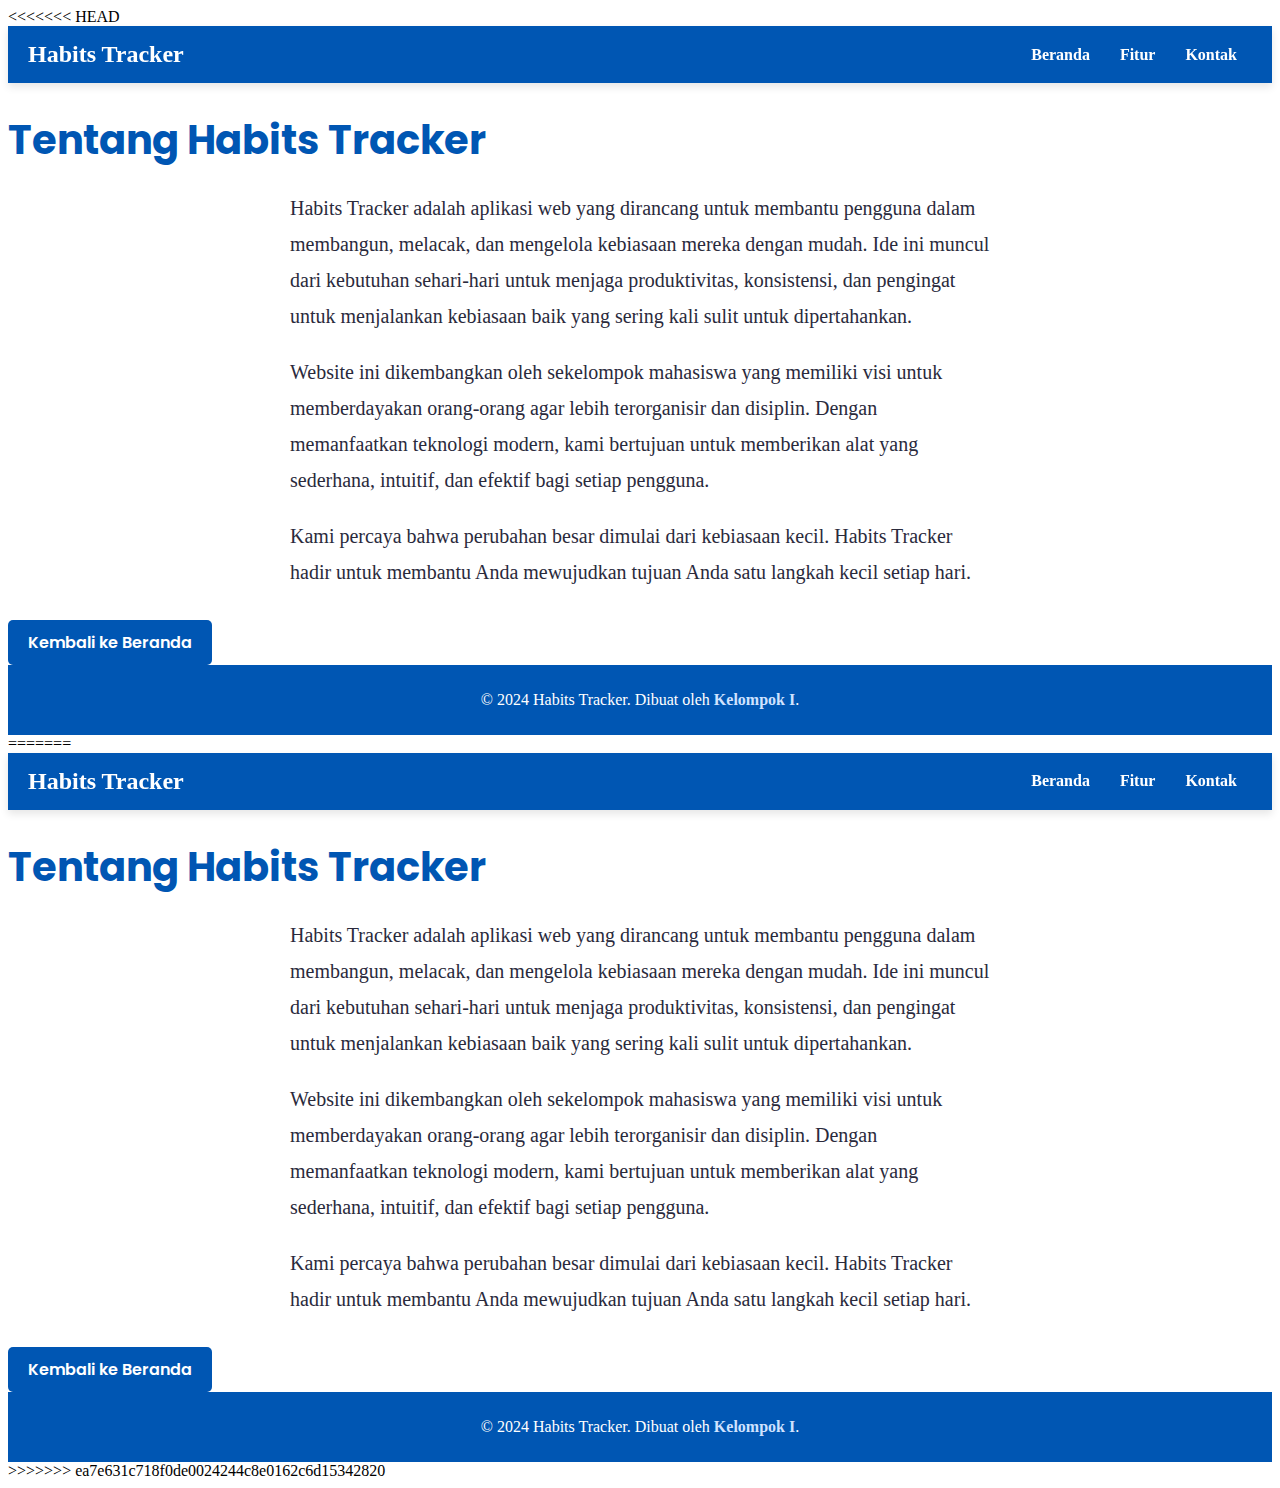
==== about.html @ 35244315 "DS" ====
<<<<<<< HEAD
<!DOCTYPE html>
<html lang="en">

<head>
    <meta charset="UTF-8">
    <meta name="viewport" content="width=device-width, initial-scale=1.0">
    <title>Tentang - Habits Tracker</title>
    <link href="https://fonts.googleapis.com/css2?family=Poppins:wght@400;600;700&display=swap" rel="stylesheet">
    <link rel="stylesheet" href="about.css">
    <link rel="stylesheet" href="styles.css"
</head>

<body>
    <header>
        <div class="nav">
            <h1>Habits Tracker</h1>
            <ul>
                <li><a href="index.html">Beranda</a></li>
                <li><a href="#features">Fitur</a></li>
                <li><a href="contact.html">Kontak</a></li>
            </ul>
        </div>
    </header>

    <div class="about-container">
        <h1>Tentang Habits Tracker</h1>
        <p>
            Habits Tracker adalah aplikasi web yang dirancang untuk membantu pengguna dalam membangun, melacak, dan
            mengelola
            kebiasaan mereka dengan mudah. Ide ini muncul dari kebutuhan sehari-hari untuk menjaga produktivitas,
            konsistensi,
            dan pengingat untuk menjalankan kebiasaan baik yang sering kali sulit untuk dipertahankan.
        </p>
        <p>
            Website ini dikembangkan oleh sekelompok mahasiswa yang memiliki visi untuk memberdayakan orang-orang agar
            lebih
            terorganisir dan disiplin. Dengan memanfaatkan teknologi modern, kami bertujuan untuk memberikan alat yang
            sederhana,
            intuitif, dan efektif bagi setiap pengguna.
        </p>
        <p>
            Kami percaya bahwa perubahan besar dimulai dari kebiasaan kecil. Habits Tracker hadir untuk membantu Anda
            mewujudkan tujuan Anda satu langkah kecil setiap hari.
        </p>
        <a href="index.html">Kembali ke Beranda</a>
    </div>

    <footer>
        <p>&copy; 2024 Habits Tracker. Dibuat oleh <a href="#">Kelompok I</a>.</p>
    </footer>
</body>

=======
<!DOCTYPE html>
<html lang="en">

<head>
    <meta charset="UTF-8">
    <meta name="viewport" content="width=device-width, initial-scale=1.0">
    <title>Tentang - Habits Tracker</title>
    <link href="https://fonts.googleapis.com/css2?family=Poppins:wght@400;600;700&display=swap" rel="stylesheet">
    <link rel="stylesheet" href="about.css">
    <link rel="stylesheet" href="styles.css"
</head>

<body>
    <header>
        <div class="nav">
            <h1>Habits Tracker</h1>
            <ul>
                <li><a href="index.html">Beranda</a></li>
                <li><a href="#features">Fitur</a></li>
                <li><a href="contact.html">Kontak</a></li>
            </ul>
        </div>
    </header>

    <div class="about-container">
        <h1>Tentang Habits Tracker</h1>
        <p>
            Habits Tracker adalah aplikasi web yang dirancang untuk membantu pengguna dalam membangun, melacak, dan
            mengelola
            kebiasaan mereka dengan mudah. Ide ini muncul dari kebutuhan sehari-hari untuk menjaga produktivitas,
            konsistensi,
            dan pengingat untuk menjalankan kebiasaan baik yang sering kali sulit untuk dipertahankan.
        </p>
        <p>
            Website ini dikembangkan oleh sekelompok mahasiswa yang memiliki visi untuk memberdayakan orang-orang agar
            lebih
            terorganisir dan disiplin. Dengan memanfaatkan teknologi modern, kami bertujuan untuk memberikan alat yang
            sederhana,
            intuitif, dan efektif bagi setiap pengguna.
        </p>
        <p>
            Kami percaya bahwa perubahan besar dimulai dari kebiasaan kecil. Habits Tracker hadir untuk membantu Anda
            mewujudkan tujuan Anda satu langkah kecil setiap hari.
        </p>
        <a href="index.html">Kembali ke Beranda</a>
    </div>

    <footer>
        <p>&copy; 2024 Habits Tracker. Dibuat oleh <a href="#">Kelompok I</a>.</p>
    </footer>
</body>

>>>>>>> ea7e631c718f0de0024244c8e0162c6d15342820
</html>
---- about.css ----
<<<<<<< HEAD
/* About Section */
.about-container {
    text-align: center;
    padding: 50px 20px;
    max-width: 800px;
    margin: auto;
    color: #fff;
    background-color: #cfe2ff;
    /* Background color to match Hero Section */
    border-radius: 10px;
    box-shadow: 0 4px 8px rgba(0, 0, 0, 0.1);
}

.about-container h1 {
    font-size: 2.5rem;
    font-weight: 700;
    margin-bottom: 20px;
    color: #0056b3;
    /* Consistent with accent color */
    font-family: 'Poppins', sans-serif;
}

.about-container p {
    font-size: 1.25rem;
    line-height: 1.8;
    color: #2a2a3c;
    font-weight: 400;
    margin-bottom: 10px;
    max-width: 700px;
    margin-left: auto;
    margin-right: auto;
}

.about-container a {
    display: inline-block;
    margin-top: 20px;
    padding: 10px 20px;
    font-size: 1rem;
    font-weight: 600;
    text-decoration: none;
    color: #fff;
    background-color: #0056b3;
    /* Consistent with accent color */
    border-radius: 5px;
    transition: background-color 0.3s;
    font-family: 'Poppins', sans-serif;
}

.about-container a:hover {
    background-color: #48457F;
    /* Darker shade for hover effect */
}

.about-container a:focus {
    outline: none;
    background-color: #3c3a6e;
    /* Slightly darker on focus */
=======
/* About Section */
.about-container {
    text-align: center;
    padding: 50px 20px;
    max-width: 800px;
    margin: auto;
    color: #fff;
    background-color: #cfe2ff;
    /* Background color to match Hero Section */
    border-radius: 10px;
    box-shadow: 0 4px 8px rgba(0, 0, 0, 0.1);
}

.about-container h1 {
    font-size: 2.5rem;
    font-weight: 700;
    margin-bottom: 20px;
    color: #0056b3;
    /* Consistent with accent color */
    font-family: 'Poppins', sans-serif;
}

.about-container p {
    font-size: 1.25rem;
    line-height: 1.8;
    color: #2a2a3c;
    font-weight: 400;
    margin-bottom: 10px;
    max-width: 700px;
    margin-left: auto;
    margin-right: auto;
}

.about-container a {
    display: inline-block;
    margin-top: 20px;
    padding: 10px 20px;
    font-size: 1rem;
    font-weight: 600;
    text-decoration: none;
    color: #fff;
    background-color: #0056b3;
    /* Consistent with accent color */
    border-radius: 5px;
    transition: background-color 0.3s;
    font-family: 'Poppins', sans-serif;
}

.about-container a:hover {
    background-color: #48457F;
    /* Darker shade for hover effect */
}

.about-container a:focus {
    outline: none;
    background-color: #3c3a6e;
    /* Slightly darker on focus */
>>>>>>> ea7e631c718f0de0024244c8e0162c6d15342820
}
---- styles.css ----
<<<<<<< HEAD
/* Body */
body {
    font-family: 'Poppins', sans-serif;
    margin: 0;
    padding: 0;
    background-color: #f4f4f9;
    color: #2a2a3c;
    overflow-x: hidden;
}

/* Link Styles */
a {
    text-decoration: none;
    color: #2a2a3c;
    transition: color 0.3s;
}

a:hover {
    color: #0056b3;
}

/* Button Styles */
button {
    padding: 10px 20px;
    font-size: 1rem;
    font-weight: 600;
    border: none;
    border-radius: 5px;
    cursor: pointer;
    transition: background-color 0.3s;
    background-color: #0056b3;
    color: #fff;
}

button:hover {
    background-color: #004494;
    color: #fff;
}

/* Header */
header {
    background-color: #0056b3;
    padding: 15px 20px;
    box-shadow: 0 4px 8px rgba(0, 0, 0, 0.1);
    position: sticky;
    top: 0;
    z-index: 1000;
}

header .nav {
    display: flex;
    justify-content: space-between;
    align-items: center;
}

header .nav h1 {
    font-size: 1.5rem;
    color: #fff;
    margin: 0;
}

header .nav ul {
    list-style: none;
    margin: 0;
    padding: 0;
    display: flex;
}

header .nav ul li {
    margin: 0 15px;
}

header .nav ul li a {
    font-weight: 600;
    color: #fff;
    transition: color 0.3s;
}

header .nav ul li a:hover {
    color: #cfe2ff;
}

/* Hero Section */
.hero {
    text-align: center;
    padding: 100px 20px;
    background-color: #cfe2ff;
    color: #2a2a3c;
}

#features h1 {
    text-align: center;
            font-size: 2.5rem;
            font-weight: bold;
            text-align: center;
            margin-bottom: 30px;
}

.hero h1 {
    font-size: 3rem;
    font-weight: 700;
    margin-bottom: 20px;
}

.hero p {
    font-size: 1.25rem;
    font-weight: 400;
    max-width: 800px;
    margin: 0 auto 30px;
}

.hero button {
    padding: 15px 30px;
    font-size: 1rem;
    font-weight: 600;
    background-color: #0056b3;
    color: #fff;
    border-radius: 5px;
    transition: all 0.3s;
}

.hero button:hover {
    background-color: #004494;
    color: #fff;
    box-shadow: 0 4px 8px rgba(0, 0, 0, 0.2);
}

/* Features Grid */
.features-grid {
    display: flex;
    flex-wrap: wrap;
    gap: 20px;
    justify-content: center;
    padding: 50px 20px;
}

.feature {
    background-color: #fff;
    padding: 20px;
    border-radius: 10px;
    text-align: center;
    box-shadow: 0 4px 8px rgba(0, 0, 0, 0.1);
    transition: transform 0.3s, box-shadow 0.3s;
    max-width: 300px;
}

.feature:hover {
    transform: translateY(-10px);
    box-shadow: 0 6px 12px rgba(0, 0, 0, 0.2);
}

.feature-icon {
    font-size: 40px;
    color: #0056b3;
    margin-bottom: 10px;
}

.feature-title {
    font-size: 1.25rem;
    font-weight: 600;
    margin: 10px 0;
    color: #2a2a3c;
}

.feature-description {
    font-size: 1rem;
    font-weight: 400;
    color: #2a2a3c;
}

/* Footer */
footer {
    background-color: #0056b3;
    color: #fff;
    text-align: center;
    padding: 10px 0;
}

footer a {
    color: #cfe2ff;
    text-decoration: none;
    font-weight: 600;
}

footer a:hover {
    color: #fff;
=======
/* Body */
body {
    font-family: 'Poppins', sans-serif;
    margin: 0;
    padding: 0;
    background-color: #f4f4f9;
    color: #2a2a3c;
    overflow-x: hidden;
}

/* Link Styles */
a {
    text-decoration: none;
    color: #2a2a3c;
    transition: color 0.3s;
}

a:hover {
    color: #0056b3;
}

/* Button Styles */
button {
    padding: 10px 20px;
    font-size: 1rem;
    font-weight: 600;
    border: none;
    border-radius: 5px;
    cursor: pointer;
    transition: background-color 0.3s;
    background-color: #0056b3;
    color: #fff;
}

button:hover {
    background-color: #004494;
    color: #fff;
}

/* Header */
header {
    background-color: #0056b3;
    padding: 15px 20px;
    box-shadow: 0 4px 8px rgba(0, 0, 0, 0.1);
    position: sticky;
    top: 0;
    z-index: 1000;
}

header .nav {
    display: flex;
    justify-content: space-between;
    align-items: center;
}

header .nav h1 {
    font-size: 1.5rem;
    color: #fff;
    margin: 0;
}

header .nav ul {
    list-style: none;
    margin: 0;
    padding: 0;
    display: flex;
}

header .nav ul li {
    margin: 0 15px;
}

header .nav ul li a {
    font-weight: 600;
    color: #fff;
    transition: color 0.3s;
}

header .nav ul li a:hover {
    color: #cfe2ff;
}

/* Hero Section */
.hero {
    text-align: center;
    padding: 100px 20px;
    background-color: #cfe2ff;
    color: #2a2a3c;
}

#features h1 {
    text-align: center;
            font-size: 2.5rem;
            font-weight: bold;
            text-align: center;
            margin-bottom: 30px;
}

.hero h1 {
    font-size: 3rem;
    font-weight: 700;
    margin-bottom: 20px;
}

.hero p {
    font-size: 1.25rem;
    font-weight: 400;
    max-width: 800px;
    margin: 0 auto 30px;
}

.hero button {
    padding: 15px 30px;
    font-size: 1rem;
    font-weight: 600;
    background-color: #0056b3;
    color: #fff;
    border-radius: 5px;
    transition: all 0.3s;
}

.hero button:hover {
    background-color: #004494;
    color: #fff;
    box-shadow: 0 4px 8px rgba(0, 0, 0, 0.2);
}

/* Features Grid */
.features-grid {
    display: flex;
    flex-wrap: wrap;
    gap: 20px;
    justify-content: center;
    padding: 50px 20px;
}

.feature {
    background-color: #fff;
    padding: 20px;
    border-radius: 10px;
    text-align: center;
    box-shadow: 0 4px 8px rgba(0, 0, 0, 0.1);
    transition: transform 0.3s, box-shadow 0.3s;
    max-width: 300px;
}

.feature:hover {
    transform: translateY(-10px);
    box-shadow: 0 6px 12px rgba(0, 0, 0, 0.2);
}

.feature-icon {
    font-size: 40px;
    color: #0056b3;
    margin-bottom: 10px;
}

.feature-title {
    font-size: 1.25rem;
    font-weight: 600;
    margin: 10px 0;
    color: #2a2a3c;
}

.feature-description {
    font-size: 1rem;
    font-weight: 400;
    color: #2a2a3c;
}

/* Footer */
footer {
    background-color: #0056b3;
    color: #fff;
    text-align: center;
    padding: 10px 0;
}

footer a {
    color: #cfe2ff;
    text-decoration: none;
    font-weight: 600;
}

footer a:hover {
    color: #fff;
>>>>>>> ea7e631c718f0de0024244c8e0162c6d15342820
}
---- about.css ----
<<<<<<< HEAD
/* About Section */
.about-container {
    text-align: center;
    padding: 50px 20px;
    max-width: 800px;
    margin: auto;
    color: #fff;
    background-color: #cfe2ff;
    /* Background color to match Hero Section */
    border-radius: 10px;
    box-shadow: 0 4px 8px rgba(0, 0, 0, 0.1);
}

.about-container h1 {
    font-size: 2.5rem;
    font-weight: 700;
    margin-bottom: 20px;
    color: #0056b3;
    /* Consistent with accent color */
    font-family: 'Poppins', sans-serif;
}

.about-container p {
    font-size: 1.25rem;
    line-height: 1.8;
    color: #2a2a3c;
    font-weight: 400;
    margin-bottom: 10px;
    max-width: 700px;
    margin-left: auto;
    margin-right: auto;
}

.about-container a {
    display: inline-block;
    margin-top: 20px;
    padding: 10px 20px;
    font-size: 1rem;
    font-weight: 600;
    text-decoration: none;
    color: #fff;
    background-color: #0056b3;
    /* Consistent with accent color */
    border-radius: 5px;
    transition: background-color 0.3s;
    font-family: 'Poppins', sans-serif;
}

.about-container a:hover {
    background-color: #48457F;
    /* Darker shade for hover effect */
}

.about-container a:focus {
    outline: none;
    background-color: #3c3a6e;
    /* Slightly darker on focus */
=======
/* About Section */
.about-container {
    text-align: center;
    padding: 50px 20px;
    max-width: 800px;
    margin: auto;
    color: #fff;
    background-color: #cfe2ff;
    /* Background color to match Hero Section */
    border-radius: 10px;
    box-shadow: 0 4px 8px rgba(0, 0, 0, 0.1);
}

.about-container h1 {
    font-size: 2.5rem;
    font-weight: 700;
    margin-bottom: 20px;
    color: #0056b3;
    /* Consistent with accent color */
    font-family: 'Poppins', sans-serif;
}

.about-container p {
    font-size: 1.25rem;
    line-height: 1.8;
    color: #2a2a3c;
    font-weight: 400;
    margin-bottom: 10px;
    max-width: 700px;
    margin-left: auto;
    margin-right: auto;
}

.about-container a {
    display: inline-block;
    margin-top: 20px;
    padding: 10px 20px;
    font-size: 1rem;
    font-weight: 600;
    text-decoration: none;
    color: #fff;
    background-color: #0056b3;
    /* Consistent with accent color */
    border-radius: 5px;
    transition: background-color 0.3s;
    font-family: 'Poppins', sans-serif;
}

.about-container a:hover {
    background-color: #48457F;
    /* Darker shade for hover effect */
}

.about-container a:focus {
    outline: none;
    background-color: #3c3a6e;
    /* Slightly darker on focus */
>>>>>>> ea7e631c718f0de0024244c8e0162c6d15342820
}
---- styles.css ----
<<<<<<< HEAD
/* Body */
body {
    font-family: 'Poppins', sans-serif;
    margin: 0;
    padding: 0;
    background-color: #f4f4f9;
    color: #2a2a3c;
    overflow-x: hidden;
}

/* Link Styles */
a {
    text-decoration: none;
    color: #2a2a3c;
    transition: color 0.3s;
}

a:hover {
    color: #0056b3;
}

/* Button Styles */
button {
    padding: 10px 20px;
    font-size: 1rem;
    font-weight: 600;
    border: none;
    border-radius: 5px;
    cursor: pointer;
    transition: background-color 0.3s;
    background-color: #0056b3;
    color: #fff;
}

button:hover {
    background-color: #004494;
    color: #fff;
}

/* Header */
header {
    background-color: #0056b3;
    padding: 15px 20px;
    box-shadow: 0 4px 8px rgba(0, 0, 0, 0.1);
    position: sticky;
    top: 0;
    z-index: 1000;
}

header .nav {
    display: flex;
    justify-content: space-between;
    align-items: center;
}

header .nav h1 {
    font-size: 1.5rem;
    color: #fff;
    margin: 0;
}

header .nav ul {
    list-style: none;
    margin: 0;
    padding: 0;
    display: flex;
}

header .nav ul li {
    margin: 0 15px;
}

header .nav ul li a {
    font-weight: 600;
    color: #fff;
    transition: color 0.3s;
}

header .nav ul li a:hover {
    color: #cfe2ff;
}

/* Hero Section */
.hero {
    text-align: center;
    padding: 100px 20px;
    background-color: #cfe2ff;
    color: #2a2a3c;
}

#features h1 {
    text-align: center;
            font-size: 2.5rem;
            font-weight: bold;
            text-align: center;
            margin-bottom: 30px;
}

.hero h1 {
    font-size: 3rem;
    font-weight: 700;
    margin-bottom: 20px;
}

.hero p {
    font-size: 1.25rem;
    font-weight: 400;
    max-width: 800px;
    margin: 0 auto 30px;
}

.hero button {
    padding: 15px 30px;
    font-size: 1rem;
    font-weight: 600;
    background-color: #0056b3;
    color: #fff;
    border-radius: 5px;
    transition: all 0.3s;
}

.hero button:hover {
    background-color: #004494;
    color: #fff;
    box-shadow: 0 4px 8px rgba(0, 0, 0, 0.2);
}

/* Features Grid */
.features-grid {
    display: flex;
    flex-wrap: wrap;
    gap: 20px;
    justify-content: center;
    padding: 50px 20px;
}

.feature {
    background-color: #fff;
    padding: 20px;
    border-radius: 10px;
    text-align: center;
    box-shadow: 0 4px 8px rgba(0, 0, 0, 0.1);
    transition: transform 0.3s, box-shadow 0.3s;
    max-width: 300px;
}

.feature:hover {
    transform: translateY(-10px);
    box-shadow: 0 6px 12px rgba(0, 0, 0, 0.2);
}

.feature-icon {
    font-size: 40px;
    color: #0056b3;
    margin-bottom: 10px;
}

.feature-title {
    font-size: 1.25rem;
    font-weight: 600;
    margin: 10px 0;
    color: #2a2a3c;
}

.feature-description {
    font-size: 1rem;
    font-weight: 400;
    color: #2a2a3c;
}

/* Footer */
footer {
    background-color: #0056b3;
    color: #fff;
    text-align: center;
    padding: 10px 0;
}

footer a {
    color: #cfe2ff;
    text-decoration: none;
    font-weight: 600;
}

footer a:hover {
    color: #fff;
=======
/* Body */
body {
    font-family: 'Poppins', sans-serif;
    margin: 0;
    padding: 0;
    background-color: #f4f4f9;
    color: #2a2a3c;
    overflow-x: hidden;
}

/* Link Styles */
a {
    text-decoration: none;
    color: #2a2a3c;
    transition: color 0.3s;
}

a:hover {
    color: #0056b3;
}

/* Button Styles */
button {
    padding: 10px 20px;
    font-size: 1rem;
    font-weight: 600;
    border: none;
    border-radius: 5px;
    cursor: pointer;
    transition: background-color 0.3s;
    background-color: #0056b3;
    color: #fff;
}

button:hover {
    background-color: #004494;
    color: #fff;
}

/* Header */
header {
    background-color: #0056b3;
    padding: 15px 20px;
    box-shadow: 0 4px 8px rgba(0, 0, 0, 0.1);
    position: sticky;
    top: 0;
    z-index: 1000;
}

header .nav {
    display: flex;
    justify-content: space-between;
    align-items: center;
}

header .nav h1 {
    font-size: 1.5rem;
    color: #fff;
    margin: 0;
}

header .nav ul {
    list-style: none;
    margin: 0;
    padding: 0;
    display: flex;
}

header .nav ul li {
    margin: 0 15px;
}

header .nav ul li a {
    font-weight: 600;
    color: #fff;
    transition: color 0.3s;
}

header .nav ul li a:hover {
    color: #cfe2ff;
}

/* Hero Section */
.hero {
    text-align: center;
    padding: 100px 20px;
    background-color: #cfe2ff;
    color: #2a2a3c;
}

#features h1 {
    text-align: center;
            font-size: 2.5rem;
            font-weight: bold;
            text-align: center;
            margin-bottom: 30px;
}

.hero h1 {
    font-size: 3rem;
    font-weight: 700;
    margin-bottom: 20px;
}

.hero p {
    font-size: 1.25rem;
    font-weight: 400;
    max-width: 800px;
    margin: 0 auto 30px;
}

.hero button {
    padding: 15px 30px;
    font-size: 1rem;
    font-weight: 600;
    background-color: #0056b3;
    color: #fff;
    border-radius: 5px;
    transition: all 0.3s;
}

.hero button:hover {
    background-color: #004494;
    color: #fff;
    box-shadow: 0 4px 8px rgba(0, 0, 0, 0.2);
}

/* Features Grid */
.features-grid {
    display: flex;
    flex-wrap: wrap;
    gap: 20px;
    justify-content: center;
    padding: 50px 20px;
}

.feature {
    background-color: #fff;
    padding: 20px;
    border-radius: 10px;
    text-align: center;
    box-shadow: 0 4px 8px rgba(0, 0, 0, 0.1);
    transition: transform 0.3s, box-shadow 0.3s;
    max-width: 300px;
}

.feature:hover {
    transform: translateY(-10px);
    box-shadow: 0 6px 12px rgba(0, 0, 0, 0.2);
}

.feature-icon {
    font-size: 40px;
    color: #0056b3;
    margin-bottom: 10px;
}

.feature-title {
    font-size: 1.25rem;
    font-weight: 600;
    margin: 10px 0;
    color: #2a2a3c;
}

.feature-description {
    font-size: 1rem;
    font-weight: 400;
    color: #2a2a3c;
}

/* Footer */
footer {
    background-color: #0056b3;
    color: #fff;
    text-align: center;
    padding: 10px 0;
}

footer a {
    color: #cfe2ff;
    text-decoration: none;
    font-weight: 600;
}

footer a:hover {
    color: #fff;
>>>>>>> ea7e631c718f0de0024244c8e0162c6d15342820
}
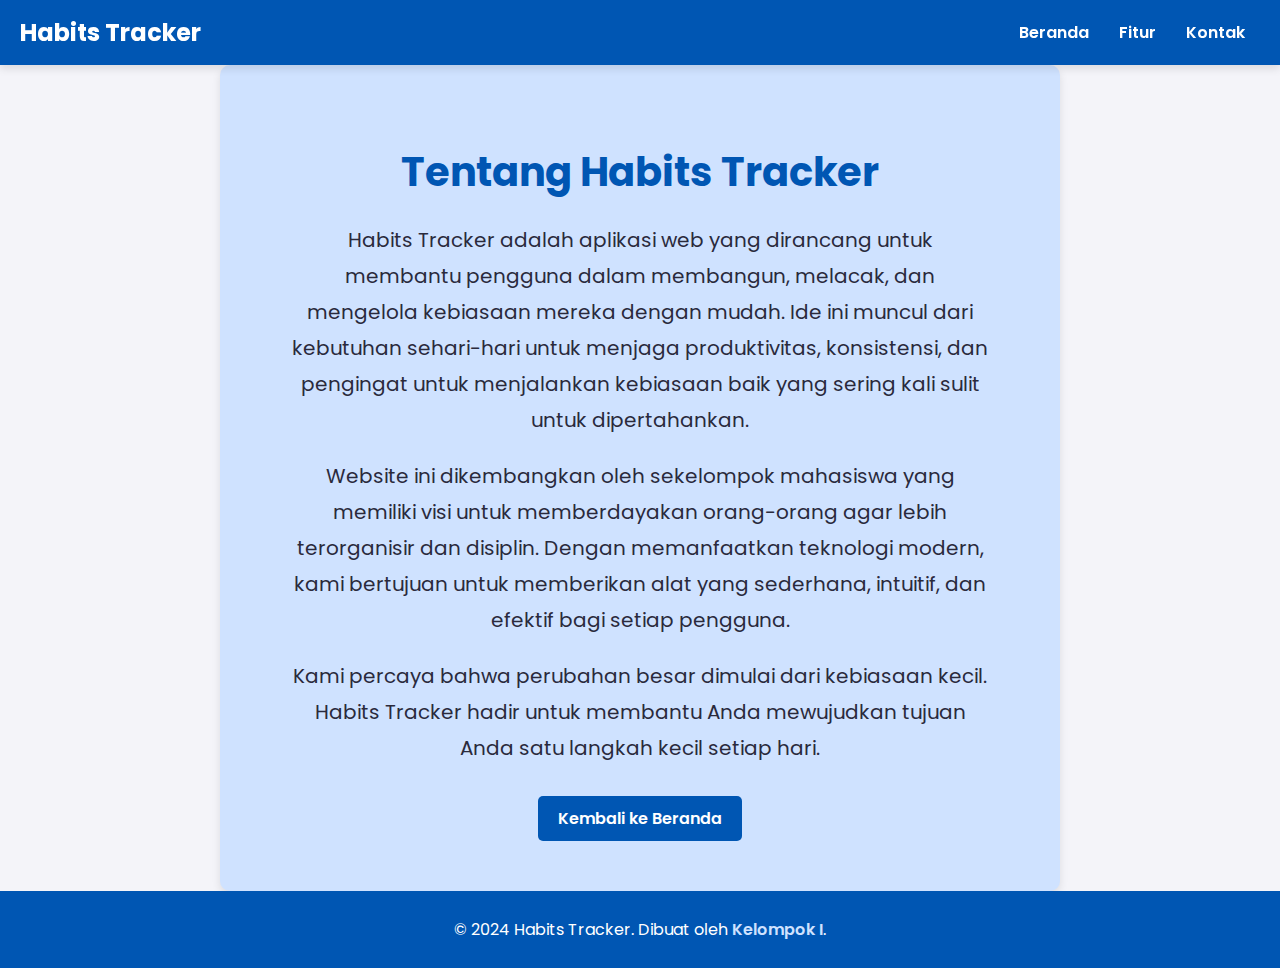
==== commit caa91c98: "Add files via upload" ====
--- a/about.html
+++ b/about.html
@@ -1,108 +1,53 @@
-<<<<<<< HEAD
-<!DOCTYPE html>
-<html lang="en">
-
-<head>
-    <meta charset="UTF-8">
-    <meta name="viewport" content="width=device-width, initial-scale=1.0">
-    <title>Tentang - Habits Tracker</title>
-    <link href="https://fonts.googleapis.com/css2?family=Poppins:wght@400;600;700&display=swap" rel="stylesheet">
-    <link rel="stylesheet" href="about.css">
-    <link rel="stylesheet" href="styles.css"
-</head>
-
-<body>
-    <header>
-        <div class="nav">
-            <h1>Habits Tracker</h1>
-            <ul>
-                <li><a href="index.html">Beranda</a></li>
-                <li><a href="#features">Fitur</a></li>
-                <li><a href="contact.html">Kontak</a></li>
-            </ul>
-        </div>
-    </header>
-
-    <div class="about-container">
-        <h1>Tentang Habits Tracker</h1>
-        <p>
-            Habits Tracker adalah aplikasi web yang dirancang untuk membantu pengguna dalam membangun, melacak, dan
-            mengelola
-            kebiasaan mereka dengan mudah. Ide ini muncul dari kebutuhan sehari-hari untuk menjaga produktivitas,
-            konsistensi,
-            dan pengingat untuk menjalankan kebiasaan baik yang sering kali sulit untuk dipertahankan.
-        </p>
-        <p>
-            Website ini dikembangkan oleh sekelompok mahasiswa yang memiliki visi untuk memberdayakan orang-orang agar
-            lebih
-            terorganisir dan disiplin. Dengan memanfaatkan teknologi modern, kami bertujuan untuk memberikan alat yang
-            sederhana,
-            intuitif, dan efektif bagi setiap pengguna.
-        </p>
-        <p>
-            Kami percaya bahwa perubahan besar dimulai dari kebiasaan kecil. Habits Tracker hadir untuk membantu Anda
-            mewujudkan tujuan Anda satu langkah kecil setiap hari.
-        </p>
-        <a href="index.html">Kembali ke Beranda</a>
-    </div>
-
-    <footer>
-        <p>&copy; 2024 Habits Tracker. Dibuat oleh <a href="#">Kelompok I</a>.</p>
-    </footer>
-</body>
-
-=======
-<!DOCTYPE html>
-<html lang="en">
-
-<head>
-    <meta charset="UTF-8">
-    <meta name="viewport" content="width=device-width, initial-scale=1.0">
-    <title>Tentang - Habits Tracker</title>
-    <link href="https://fonts.googleapis.com/css2?family=Poppins:wght@400;600;700&display=swap" rel="stylesheet">
-    <link rel="stylesheet" href="about.css">
-    <link rel="stylesheet" href="styles.css"
-</head>
-
-<body>
-    <header>
-        <div class="nav">
-            <h1>Habits Tracker</h1>
-            <ul>
-                <li><a href="index.html">Beranda</a></li>
-                <li><a href="#features">Fitur</a></li>
-                <li><a href="contact.html">Kontak</a></li>
-            </ul>
-        </div>
-    </header>
-
-    <div class="about-container">
-        <h1>Tentang Habits Tracker</h1>
-        <p>
-            Habits Tracker adalah aplikasi web yang dirancang untuk membantu pengguna dalam membangun, melacak, dan
-            mengelola
-            kebiasaan mereka dengan mudah. Ide ini muncul dari kebutuhan sehari-hari untuk menjaga produktivitas,
-            konsistensi,
-            dan pengingat untuk menjalankan kebiasaan baik yang sering kali sulit untuk dipertahankan.
-        </p>
-        <p>
-            Website ini dikembangkan oleh sekelompok mahasiswa yang memiliki visi untuk memberdayakan orang-orang agar
-            lebih
-            terorganisir dan disiplin. Dengan memanfaatkan teknologi modern, kami bertujuan untuk memberikan alat yang
-            sederhana,
-            intuitif, dan efektif bagi setiap pengguna.
-        </p>
-        <p>
-            Kami percaya bahwa perubahan besar dimulai dari kebiasaan kecil. Habits Tracker hadir untuk membantu Anda
-            mewujudkan tujuan Anda satu langkah kecil setiap hari.
-        </p>
-        <a href="index.html">Kembali ke Beranda</a>
-    </div>
-
-    <footer>
-        <p>&copy; 2024 Habits Tracker. Dibuat oleh <a href="#">Kelompok I</a>.</p>
-    </footer>
-</body>
-
->>>>>>> ea7e631c718f0de0024244c8e0162c6d15342820
+<!DOCTYPE html>
+<html lang="en">
+
+<head>
+    <meta charset="UTF-8">
+    <meta name="viewport" content="width=device-width, initial-scale=1.0">
+    <title>Tentang - Habits Tracker</title>
+    <link href="https://fonts.googleapis.com/css2?family=Poppins:wght@400;600;700&display=swap" rel="stylesheet">
+    <link rel="stylesheet" href="about.css">
+    <link rel="stylesheet" href="styles.css"
+</head>
+
+<body>
+    <header>
+        <div class="nav">
+            <h1>Habits Tracker</h1>
+            <ul>
+                <li><a href="index.html">Beranda</a></li>
+                <li><a href="#features">Fitur</a></li>
+                <li><a href="contact.html">Kontak</a></li>
+            </ul>
+        </div>
+    </header>
+
+    <div class="about-container">
+        <h1>Tentang Habits Tracker</h1>
+        <p>
+            Habits Tracker adalah aplikasi web yang dirancang untuk membantu pengguna dalam membangun, melacak, dan
+            mengelola
+            kebiasaan mereka dengan mudah. Ide ini muncul dari kebutuhan sehari-hari untuk menjaga produktivitas,
+            konsistensi,
+            dan pengingat untuk menjalankan kebiasaan baik yang sering kali sulit untuk dipertahankan.
+        </p>
+        <p>
+            Website ini dikembangkan oleh sekelompok mahasiswa yang memiliki visi untuk memberdayakan orang-orang agar
+            lebih
+            terorganisir dan disiplin. Dengan memanfaatkan teknologi modern, kami bertujuan untuk memberikan alat yang
+            sederhana,
+            intuitif, dan efektif bagi setiap pengguna.
+        </p>
+        <p>
+            Kami percaya bahwa perubahan besar dimulai dari kebiasaan kecil. Habits Tracker hadir untuk membantu Anda
+            mewujudkan tujuan Anda satu langkah kecil setiap hari.
+        </p>
+        <a href="index.html">Kembali ke Beranda</a>
+    </div>
+
+    <footer>
+        <p>&copy; 2024 Habits Tracker. Dibuat oleh <a href="#">Kelompok I</a>.</p>
+    </footer>
+</body>
+
 </html>--- a/about.css
+++ b/about.css
@@ -1,118 +1,58 @@
-<<<<<<< HEAD
-/* About Section */
-.about-container {
-    text-align: center;
-    padding: 50px 20px;
-    max-width: 800px;
-    margin: auto;
-    color: #fff;
-    background-color: #cfe2ff;
-    /* Background color to match Hero Section */
-    border-radius: 10px;
-    box-shadow: 0 4px 8px rgba(0, 0, 0, 0.1);
-}
-
-.about-container h1 {
-    font-size: 2.5rem;
-    font-weight: 700;
-    margin-bottom: 20px;
-    color: #0056b3;
-    /* Consistent with accent color */
-    font-family: 'Poppins', sans-serif;
-}
-
-.about-container p {
-    font-size: 1.25rem;
-    line-height: 1.8;
-    color: #2a2a3c;
-    font-weight: 400;
-    margin-bottom: 10px;
-    max-width: 700px;
-    margin-left: auto;
-    margin-right: auto;
-}
-
-.about-container a {
-    display: inline-block;
-    margin-top: 20px;
-    padding: 10px 20px;
-    font-size: 1rem;
-    font-weight: 600;
-    text-decoration: none;
-    color: #fff;
-    background-color: #0056b3;
-    /* Consistent with accent color */
-    border-radius: 5px;
-    transition: background-color 0.3s;
-    font-family: 'Poppins', sans-serif;
-}
-
-.about-container a:hover {
-    background-color: #48457F;
-    /* Darker shade for hover effect */
-}
-
-.about-container a:focus {
-    outline: none;
-    background-color: #3c3a6e;
-    /* Slightly darker on focus */
-=======
-/* About Section */
-.about-container {
-    text-align: center;
-    padding: 50px 20px;
-    max-width: 800px;
-    margin: auto;
-    color: #fff;
-    background-color: #cfe2ff;
-    /* Background color to match Hero Section */
-    border-radius: 10px;
-    box-shadow: 0 4px 8px rgba(0, 0, 0, 0.1);
-}
-
-.about-container h1 {
-    font-size: 2.5rem;
-    font-weight: 700;
-    margin-bottom: 20px;
-    color: #0056b3;
-    /* Consistent with accent color */
-    font-family: 'Poppins', sans-serif;
-}
-
-.about-container p {
-    font-size: 1.25rem;
-    line-height: 1.8;
-    color: #2a2a3c;
-    font-weight: 400;
-    margin-bottom: 10px;
-    max-width: 700px;
-    margin-left: auto;
-    margin-right: auto;
-}
-
-.about-container a {
-    display: inline-block;
-    margin-top: 20px;
-    padding: 10px 20px;
-    font-size: 1rem;
-    font-weight: 600;
-    text-decoration: none;
-    color: #fff;
-    background-color: #0056b3;
-    /* Consistent with accent color */
-    border-radius: 5px;
-    transition: background-color 0.3s;
-    font-family: 'Poppins', sans-serif;
-}
-
-.about-container a:hover {
-    background-color: #48457F;
-    /* Darker shade for hover effect */
-}
-
-.about-container a:focus {
-    outline: none;
-    background-color: #3c3a6e;
-    /* Slightly darker on focus */
->>>>>>> ea7e631c718f0de0024244c8e0162c6d15342820
+/* About Section */
+.about-container {
+    text-align: center;
+    padding: 50px 20px;
+    max-width: 800px;
+    margin: auto;
+    color: #fff;
+    background-color: #cfe2ff;
+    /* Background color to match Hero Section */
+    border-radius: 10px;
+    box-shadow: 0 4px 8px rgba(0, 0, 0, 0.1);
+}
+
+.about-container h1 {
+    font-size: 2.5rem;
+    font-weight: 700;
+    margin-bottom: 20px;
+    color: #0056b3;
+    /* Consistent with accent color */
+    font-family: 'Poppins', sans-serif;
+}
+
+.about-container p {
+    font-size: 1.25rem;
+    line-height: 1.8;
+    color: #2a2a3c;
+    font-weight: 400;
+    margin-bottom: 10px;
+    max-width: 700px;
+    margin-left: auto;
+    margin-right: auto;
+}
+
+.about-container a {
+    display: inline-block;
+    margin-top: 20px;
+    padding: 10px 20px;
+    font-size: 1rem;
+    font-weight: 600;
+    text-decoration: none;
+    color: #fff;
+    background-color: #0056b3;
+    /* Consistent with accent color */
+    border-radius: 5px;
+    transition: background-color 0.3s;
+    font-family: 'Poppins', sans-serif;
+}
+
+.about-container a:hover {
+    background-color: #48457F;
+    /* Darker shade for hover effect */
+}
+
+.about-container a:focus {
+    outline: none;
+    background-color: #3c3a6e;
+    /* Slightly darker on focus */
 }--- a/styles.css
+++ b/styles.css
@@ -1,376 +1,187 @@
-<<<<<<< HEAD
-/* Body */
-body {
-    font-family: 'Poppins', sans-serif;
-    margin: 0;
-    padding: 0;
-    background-color: #f4f4f9;
-    color: #2a2a3c;
-    overflow-x: hidden;
-}
-
-/* Link Styles */
-a {
-    text-decoration: none;
-    color: #2a2a3c;
-    transition: color 0.3s;
-}
-
-a:hover {
-    color: #0056b3;
-}
-
-/* Button Styles */
-button {
-    padding: 10px 20px;
-    font-size: 1rem;
-    font-weight: 600;
-    border: none;
-    border-radius: 5px;
-    cursor: pointer;
-    transition: background-color 0.3s;
-    background-color: #0056b3;
-    color: #fff;
-}
-
-button:hover {
-    background-color: #004494;
-    color: #fff;
-}
-
-/* Header */
-header {
-    background-color: #0056b3;
-    padding: 15px 20px;
-    box-shadow: 0 4px 8px rgba(0, 0, 0, 0.1);
-    position: sticky;
-    top: 0;
-    z-index: 1000;
-}
-
-header .nav {
-    display: flex;
-    justify-content: space-between;
-    align-items: center;
-}
-
-header .nav h1 {
-    font-size: 1.5rem;
-    color: #fff;
-    margin: 0;
-}
-
-header .nav ul {
-    list-style: none;
-    margin: 0;
-    padding: 0;
-    display: flex;
-}
-
-header .nav ul li {
-    margin: 0 15px;
-}
-
-header .nav ul li a {
-    font-weight: 600;
-    color: #fff;
-    transition: color 0.3s;
-}
-
-header .nav ul li a:hover {
-    color: #cfe2ff;
-}
-
-/* Hero Section */
-.hero {
-    text-align: center;
-    padding: 100px 20px;
-    background-color: #cfe2ff;
-    color: #2a2a3c;
-}
-
-#features h1 {
-    text-align: center;
-            font-size: 2.5rem;
-            font-weight: bold;
-            text-align: center;
-            margin-bottom: 30px;
-}
-
-.hero h1 {
-    font-size: 3rem;
-    font-weight: 700;
-    margin-bottom: 20px;
-}
-
-.hero p {
-    font-size: 1.25rem;
-    font-weight: 400;
-    max-width: 800px;
-    margin: 0 auto 30px;
-}
-
-.hero button {
-    padding: 15px 30px;
-    font-size: 1rem;
-    font-weight: 600;
-    background-color: #0056b3;
-    color: #fff;
-    border-radius: 5px;
-    transition: all 0.3s;
-}
-
-.hero button:hover {
-    background-color: #004494;
-    color: #fff;
-    box-shadow: 0 4px 8px rgba(0, 0, 0, 0.2);
-}
-
-/* Features Grid */
-.features-grid {
-    display: flex;
-    flex-wrap: wrap;
-    gap: 20px;
-    justify-content: center;
-    padding: 50px 20px;
-}
-
-.feature {
-    background-color: #fff;
-    padding: 20px;
-    border-radius: 10px;
-    text-align: center;
-    box-shadow: 0 4px 8px rgba(0, 0, 0, 0.1);
-    transition: transform 0.3s, box-shadow 0.3s;
-    max-width: 300px;
-}
-
-.feature:hover {
-    transform: translateY(-10px);
-    box-shadow: 0 6px 12px rgba(0, 0, 0, 0.2);
-}
-
-.feature-icon {
-    font-size: 40px;
-    color: #0056b3;
-    margin-bottom: 10px;
-}
-
-.feature-title {
-    font-size: 1.25rem;
-    font-weight: 600;
-    margin: 10px 0;
-    color: #2a2a3c;
-}
-
-.feature-description {
-    font-size: 1rem;
-    font-weight: 400;
-    color: #2a2a3c;
-}
-
-/* Footer */
-footer {
-    background-color: #0056b3;
-    color: #fff;
-    text-align: center;
-    padding: 10px 0;
-}
-
-footer a {
-    color: #cfe2ff;
-    text-decoration: none;
-    font-weight: 600;
-}
-
-footer a:hover {
-    color: #fff;
-=======
-/* Body */
-body {
-    font-family: 'Poppins', sans-serif;
-    margin: 0;
-    padding: 0;
-    background-color: #f4f4f9;
-    color: #2a2a3c;
-    overflow-x: hidden;
-}
-
-/* Link Styles */
-a {
-    text-decoration: none;
-    color: #2a2a3c;
-    transition: color 0.3s;
-}
-
-a:hover {
-    color: #0056b3;
-}
-
-/* Button Styles */
-button {
-    padding: 10px 20px;
-    font-size: 1rem;
-    font-weight: 600;
-    border: none;
-    border-radius: 5px;
-    cursor: pointer;
-    transition: background-color 0.3s;
-    background-color: #0056b3;
-    color: #fff;
-}
-
-button:hover {
-    background-color: #004494;
-    color: #fff;
-}
-
-/* Header */
-header {
-    background-color: #0056b3;
-    padding: 15px 20px;
-    box-shadow: 0 4px 8px rgba(0, 0, 0, 0.1);
-    position: sticky;
-    top: 0;
-    z-index: 1000;
-}
-
-header .nav {
-    display: flex;
-    justify-content: space-between;
-    align-items: center;
-}
-
-header .nav h1 {
-    font-size: 1.5rem;
-    color: #fff;
-    margin: 0;
-}
-
-header .nav ul {
-    list-style: none;
-    margin: 0;
-    padding: 0;
-    display: flex;
-}
-
-header .nav ul li {
-    margin: 0 15px;
-}
-
-header .nav ul li a {
-    font-weight: 600;
-    color: #fff;
-    transition: color 0.3s;
-}
-
-header .nav ul li a:hover {
-    color: #cfe2ff;
-}
-
-/* Hero Section */
-.hero {
-    text-align: center;
-    padding: 100px 20px;
-    background-color: #cfe2ff;
-    color: #2a2a3c;
-}
-
-#features h1 {
-    text-align: center;
-            font-size: 2.5rem;
-            font-weight: bold;
-            text-align: center;
-            margin-bottom: 30px;
-}
-
-.hero h1 {
-    font-size: 3rem;
-    font-weight: 700;
-    margin-bottom: 20px;
-}
-
-.hero p {
-    font-size: 1.25rem;
-    font-weight: 400;
-    max-width: 800px;
-    margin: 0 auto 30px;
-}
-
-.hero button {
-    padding: 15px 30px;
-    font-size: 1rem;
-    font-weight: 600;
-    background-color: #0056b3;
-    color: #fff;
-    border-radius: 5px;
-    transition: all 0.3s;
-}
-
-.hero button:hover {
-    background-color: #004494;
-    color: #fff;
-    box-shadow: 0 4px 8px rgba(0, 0, 0, 0.2);
-}
-
-/* Features Grid */
-.features-grid {
-    display: flex;
-    flex-wrap: wrap;
-    gap: 20px;
-    justify-content: center;
-    padding: 50px 20px;
-}
-
-.feature {
-    background-color: #fff;
-    padding: 20px;
-    border-radius: 10px;
-    text-align: center;
-    box-shadow: 0 4px 8px rgba(0, 0, 0, 0.1);
-    transition: transform 0.3s, box-shadow 0.3s;
-    max-width: 300px;
-}
-
-.feature:hover {
-    transform: translateY(-10px);
-    box-shadow: 0 6px 12px rgba(0, 0, 0, 0.2);
-}
-
-.feature-icon {
-    font-size: 40px;
-    color: #0056b3;
-    margin-bottom: 10px;
-}
-
-.feature-title {
-    font-size: 1.25rem;
-    font-weight: 600;
-    margin: 10px 0;
-    color: #2a2a3c;
-}
-
-.feature-description {
-    font-size: 1rem;
-    font-weight: 400;
-    color: #2a2a3c;
-}
-
-/* Footer */
-footer {
-    background-color: #0056b3;
-    color: #fff;
-    text-align: center;
-    padding: 10px 0;
-}
-
-footer a {
-    color: #cfe2ff;
-    text-decoration: none;
-    font-weight: 600;
-}
-
-footer a:hover {
-    color: #fff;
->>>>>>> ea7e631c718f0de0024244c8e0162c6d15342820
+/* Body */
+body {
+    font-family: 'Poppins', sans-serif;
+    margin: 0;
+    padding: 0;
+    background-color: #f4f4f9;
+    color: #2a2a3c;
+    overflow-x: hidden;
+}
+
+/* Link Styles */
+a {
+    text-decoration: none;
+    color: #2a2a3c;
+    transition: color 0.3s;
+}
+
+a:hover {
+    color: #0056b3;
+}
+
+/* Button Styles */
+button {
+    padding: 10px 20px;
+    font-size: 1rem;
+    font-weight: 600;
+    border: none;
+    border-radius: 5px;
+    cursor: pointer;
+    transition: background-color 0.3s;
+    background-color: #0056b3;
+    color: #fff;
+}
+
+button:hover {
+    background-color: #004494;
+    color: #fff;
+}
+
+/* Header */
+header {
+    background-color: #0056b3;
+    padding: 15px 20px;
+    box-shadow: 0 4px 8px rgba(0, 0, 0, 0.1);
+    position: sticky;
+    top: 0;
+    z-index: 1000;
+}
+
+header .nav {
+    display: flex;
+    justify-content: space-between;
+    align-items: center;
+}
+
+header .nav h1 {
+    font-size: 1.5rem;
+    color: #fff;
+    margin: 0;
+}
+
+header .nav ul {
+    list-style: none;
+    margin: 0;
+    padding: 0;
+    display: flex;
+}
+
+header .nav ul li {
+    margin: 0 15px;
+}
+
+header .nav ul li a {
+    font-weight: 600;
+    color: #fff;
+    transition: color 0.3s;
+}
+
+header .nav ul li a:hover {
+    color: #cfe2ff;
+}
+
+/* Hero Section */
+.hero {
+    text-align: center;
+    padding: 100px 20px;
+    background-color: #cfe2ff;
+    color: #2a2a3c;
+}
+
+#features h1 {
+    text-align: center;
+            font-size: 2.5rem;
+            font-weight: bold;
+            text-align: center;
+            margin-bottom: 30px;
+}
+
+.hero h1 {
+    font-size: 3rem;
+    font-weight: 700;
+    margin-bottom: 20px;
+}
+
+.hero p {
+    font-size: 1.25rem;
+    font-weight: 400;
+    max-width: 800px;
+    margin: 0 auto 30px;
+}
+
+.hero button {
+    padding: 15px 30px;
+    font-size: 1rem;
+    font-weight: 600;
+    background-color: #0056b3;
+    color: #fff;
+    border-radius: 5px;
+    transition: all 0.3s;
+}
+
+.hero button:hover {
+    background-color: #004494;
+    color: #fff;
+    box-shadow: 0 4px 8px rgba(0, 0, 0, 0.2);
+}
+
+/* Features Grid */
+.features-grid {
+    display: flex;
+    flex-wrap: wrap;
+    gap: 20px;
+    justify-content: center;
+    padding: 50px 20px;
+}
+
+.feature {
+    background-color: #fff;
+    padding: 20px;
+    border-radius: 10px;
+    text-align: center;
+    box-shadow: 0 4px 8px rgba(0, 0, 0, 0.1);
+    transition: transform 0.3s, box-shadow 0.3s;
+    max-width: 300px;
+}
+
+.feature:hover {
+    transform: translateY(-10px);
+    box-shadow: 0 6px 12px rgba(0, 0, 0, 0.2);
+}
+
+.feature-icon {
+    font-size: 40px;
+    color: #0056b3;
+    margin-bottom: 10px;
+}
+
+.feature-title {
+    font-size: 1.25rem;
+    font-weight: 600;
+    margin: 10px 0;
+    color: #2a2a3c;
+}
+
+.feature-description {
+    font-size: 1rem;
+    font-weight: 400;
+    color: #2a2a3c;
+}
+
+/* Footer */
+footer {
+    background-color: #0056b3;
+    color: #fff;
+    text-align: center;
+    padding: 10px 0;
+}
+
+footer a {
+    color: #cfe2ff;
+    text-decoration: none;
+    font-weight: 600;
+}
+
+footer a:hover {
+    color: #fff;
 }